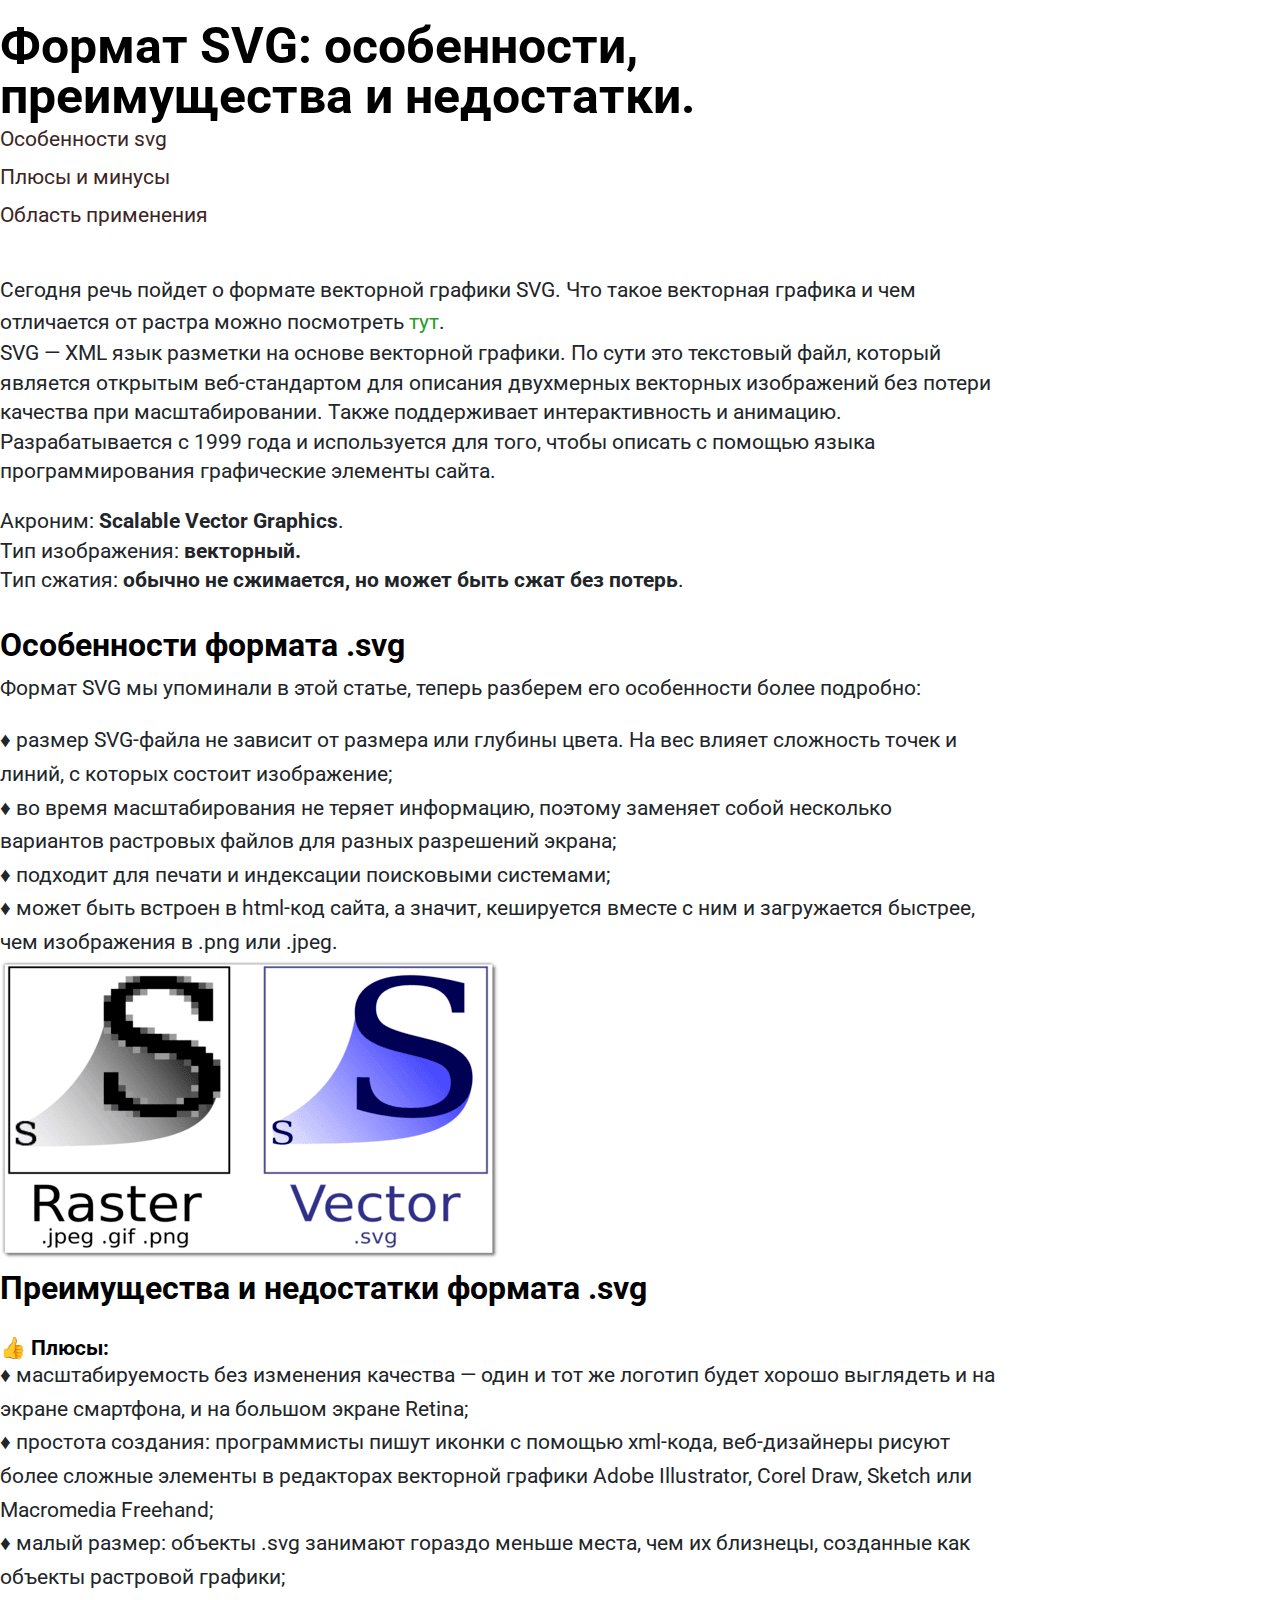
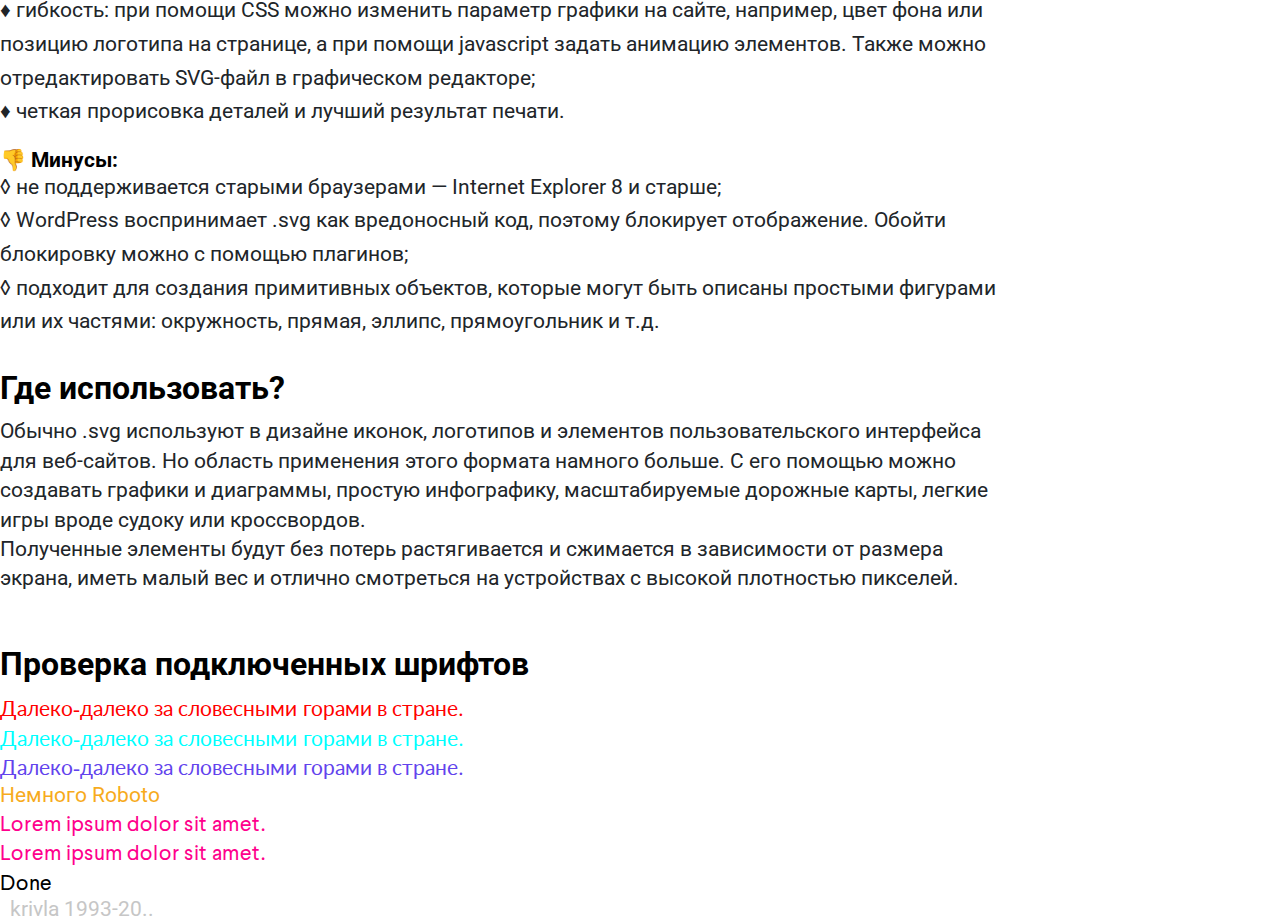
==== Lesson4/index.html @ 5614149c "Done" ====
<!DOCTYPE html>
<html lang="ru">

<head>
	<meta charset="UTF-8">
	<meta http-equiv="X-UA-Compatible" content="IE=edge">
	<meta name="viewport" content="width=device-width, initial-scale=1.0">
	<link href="css/null.css" rel="stylesheet">
	<link href="css/style.css" rel="stylesheet">
	<title>Урок №4</title>
</head>

<body>
	<header class="header">
		<img src="https://dummyimage.com/1760x100/2b2b2b/2b2b2b" alt="">
		<img src="https://dummyimage.com/1760x100/494949/494949" alt="">

		<h1 class="title">
			Формат SVG: особенности, <br> преимущества и недостатки.
		</h1>

		<nav class="menu">
			<ul class="menu-list">
				<li class="menu-item">
					<a class="menu-link" href="#spec">
						Особенности svg
					</a>
				</li>
				<li class="menu-item">
					<a class="menu-link" href="#plas-min">
						Плюсы и минусы
					</a>
				</li>
				<li class="menu-item">
					<a class="menu-link" href="#where">
						Область применения
					</a>
				</li>
			</ul>
		</nav>
	</header>

	<br><br>

	<main class="main">
		<section>
			<div>
				<p>
					Сегодня речь пойдет о формате векторной графики SVG. Что такое векторная графика и
					чем
					отличается от растра можно посмотреть <a href="https://inlnk.ru/Pm2mlN"
						target="_blank">тут</a>.
				</p>

				<p>
					SVG — XML язык разметки на основе векторной графики. По сути это текстовый файл,
					который
					является открытым веб-стандартом для описания двухмерных векторных изображений без
					потери качества при масштабировании. Также поддерживает интерактивность и анимацию.
					Разрабатывается с 1999 года и используется для того, чтобы описать с помощью языка
					программирования графические элементы сайта.
				</p>
				<br>

				<p>
					Акроним: <span>Scalable Vector Graphics</span>.
				</p>

				<p>
					Тип изображения: <span>векторный</spa>.
				</p>

				<p>
					Тип сжатия: <span>обычно не сжимается, но может быть сжат без потерь</span>.
				</p>
				<br>

			</div>
		</section>

		<section>
			<h2 id="spec" class="subtitle">
				Особенности формата .svg
			</h2>

			<div>
				<p>
					Формат SVG мы упоминали в этой статье, теперь разберем его особенности более
					подробно:
				</p>
				<br>
				<ul>
					<li>
						&#9830; размер SVG-файла не зависит от размера или глубины цвета. На вес влияет
						сложность
						точек и линий, с которых состоит изображение;
					</li>
					<li>
						&#9830; во время масштабирования не теряет информацию, поэтому заменяет собой
						несколько
						вариантов растровых файлов для разных разрешений экрана;
					</li>
					<li>
						&#9830; подходит для печати и индексации поисковыми системами;
					</li>
					<li>
						&#9830; может быть встроен в html-код сайта, а значит, кешируется вместе с ним и
						загружается
						быстрее, чем изображения в .png или .jpeg.
					</li>
				</ul>
			</div>

			<img src="img/raster-vector.png" alt="">
		</section>

		<section>
			<h2 id="plas-min" class="subtitle">
				Преимущества и недостатки формата .svg
			</h2>
			<br>
			<div>
				<h3>
					👍 Плюсы:
				</h3>

				<ul>
					<li>
						&#9830; масштабируемость без изменения качества — один и тот же логотип будет
						хорошо
						выглядеть и на экране смартфона, и на большом экране Retina;
					</li>

					<li>
						&#9830; простота создания: программисты пишут иконки с помощью xml-кода,
						веб-дизайнеры
						рисуют
						более сложные элементы в редакторах векторной графики Adobe Illustrator, Corel
						Draw,
						Sketch или Macromedia Freehand;
					</li>

					<li>
						&#9830; малый размер: объекты .svg занимают гораздо меньше места, чем их близнецы,
						созданные
						как объекты растровой графики;
					</li>

					<li>
						&#9830; гибкость: при помощи CSS можно изменить параметр графики на сайте,
						например, цвет
						фона или позицию логотипа на странице, а при помощи javascript задать анимацию
						элементов. Также можно отредактировать SVG-файл в графическом редакторе;
					</li>

					<li>
						&#9830; четкая прорисовка деталей и лучший результат печати.
					</li>
				</ul>
			</div>
			<br>

			<div>
				<h3>
					👎 Минусы:
				</h3>
				<ul>
					<li>
						&#9674; не поддерживается старыми браузерами — Internet Explorer 8 и старше;
					</li>

					<li>
						&#9674; WordPress воспринимает .svg как вредоносный код, поэтому блокирует
						отображение.
						Обойти блокировку можно с помощью плагинов;
					</li>

					<li>
						&#9674; подходит для создания примитивных объектов, которые могут быть описаны
						простыми
						фигурами или их частями: окружность, прямая, эллипс, прямоугольник и т.д.
					</li>
				</ul>
			</div>
			<br>
		</section>

		<section>
			<h2 id="where" class="subtitle">
				Где использовать?
			</h2>

			<div>
				<p>
					Обычно .svg используют в дизайне иконок, логотипов и элементов пользовательского
					интерфейса для веб-сайтов. Но область применения этого формата намного больше. С его
					помощью можно создавать графики и диаграммы, простую инфографику, масштабируемые
					дорожные карты, легкие игры вроде судоку или кроссвордов.
				</p>

				<p>
					Полученные элементы будут без потерь растягивается и сжимается в зависимости от
					размера экрана, иметь малый вес и отлично смотреться на устройствах с высокой
					плотностью пикселей.
				</p>
			</div>
			<br>
			<br>
		</section>

		<section>
			<h2 class="subtitle">
				Проверка подключенных шрифтов
			</h2>

			<div class="block">
				<div class="lato">
					<p class="lato-text">
						Далеко-далеко за словесными горами в стране.
					</p>

					<p>
						Далеко-далеко за словесными горами в стране.
					</p>

					<p>
						Далеко-далеко за словесными горами в стране.
					</p>
				</div>

				<p>Немного Roboto</p>

				<div class="lars">
					<p class="lars-text">
						Lorem ipsum dolor sit amet.
					</p>

					<p>
						Lorem ipsum dolor sit amet.
					</p>

					<p>
						Done
					</p>
				</div>
			</div>
		</section>
	</main>

	<footer class="footer">
		<img src="https://dummyimage.com/1760x100/494949/494949" alt="">
		<img src="https://dummyimage.com/1760x100/2b2b2b/2b2b2b" alt="">

		<span>
			krivla 1993-20..
		</span>
	</footer>
</body>

</html>
---- Lesson4/css/null.css ----
/* --------- ОБНУЛЕННЯ СТИЛІВ ТЕГІВ ------------ */
*,
*::before,
*::after {
	margin: 0;
	padding: 0;
	border: none;
	box-sizing: border-box;
}
li {
	list-style: none;
}
a {
	color: inherit;
}
a:link,
a:visited {
	text-decoration: none;
}
a:hover {
	text-decoration: none;
}
img{
	vertical-align: top;
}
h1,
h2,
h3,
h4,
h5,
h6 {
	font-weight: inherit;
	font-size: inherit;
}
input,
button,
textarea {
	font-family: inherit;
	font-size: inherit;
}
button {
	cursor: pointer;
	color: inherit;
	background-color: inherit;
}
body {
	line-height: 1;
}
---- Lesson4/css/style.css ----
@import url('https://fonts.googleapis.com/css2?family=Roboto:wght@300;400;500;700;900&display=swap');

@font-face {
font-family: Lato;
src: url("../fonts/Lato-Regular.woff2") format("woff2"), url("../fonts/Lato-Regular.woff") format("woff");
font-weight: 400;
font-style: normal;
font-display: swap;
}

@font-face {
	font-family: Lato;
	src: url("../fonts/Lato-Black.woff2") format("woff2"), url("../fonts/Lato-Black.woff") format("woff");
	font-weight: 700;
	font-style: normal;
	font-display: swap;
	}

@font-face {
	font-family: Lato;
	src: url("../fonts/Lato-Bold.woff2") format("woff2"), url("../fonts/Lato-Bold.woff") format("woff");
	font-weight: 900;
	font-style: normal;
	font-display: swap;
	}

@font-face {
font-family: Lars;
src: url("../fonts/Larsseit.woff2") format("woff2"), url("../fonts/Larsseit.woff") format("woff");
font-weight: 400;
font-style: normal;
font-display: swap;
}

@font-face {
	font-family: Lars;
	src: url("../fonts/Larsseit-Medium.woff2") format("woff2"), url("../fonts/Larsseit-Medium.woff") format("woff");
	font-weight: 500;
	font-style: normal;
	font-display: swap;
	}

@font-face {
	font-family: Lars;
	src: url("../fonts/Larsseit-Bold.woff2") format("woff2"), url("../fonts/Larsseit-Bold.woff") format("woff");
	font-weight: 700;
	font-style: normal;
	font-display: swap;
	}

body {
	font-family: 'Roboto' , sans-serif;
	font-size: 21px;
	color: #212529;
	max-width: 1000px;
}

.title, .subtitle {
	font-weight: 700;
	font-size: 50px;
	color: rgb(0, 0, 0);
}

.subtitle {
	font-size: 32px;
	line-height: 1.8;
}

h3 {
	color: rgb(0, 0, 0);
	font-weight: 700;
}

a {
	line-height: 1.8;
	color: #3d2424;
}

p a {
	color: #289d28;
	line-height: 1.6;
}

p {
	line-height: 1.4;
}

p span {
	font-weight: 700;
}

li {
	line-height: 1.6;
}

footer span {
	color: rgb(198, 198, 198);
}

.lato{
	font-family: 'Lato';
}

.lars {
	font-family: 'Lars';
}

.block {
	color: rgb(0, 0, 0);
}

.block p {
	color: #289d28;
}

.block .lato-text {
	color: red;
}

.block > p {
	color: #f7ab1d;
}

.lato-text + p {
	color: aqua;
}

.lato-text + p +p {
	color: rgb(98, 67, 237);
}

.lato ~ p + div > p {
	color: rgb(255, 0, 140);
}

.lato ~ p + div > p + p +p {
	color: rgb(0, 0, 0);
}
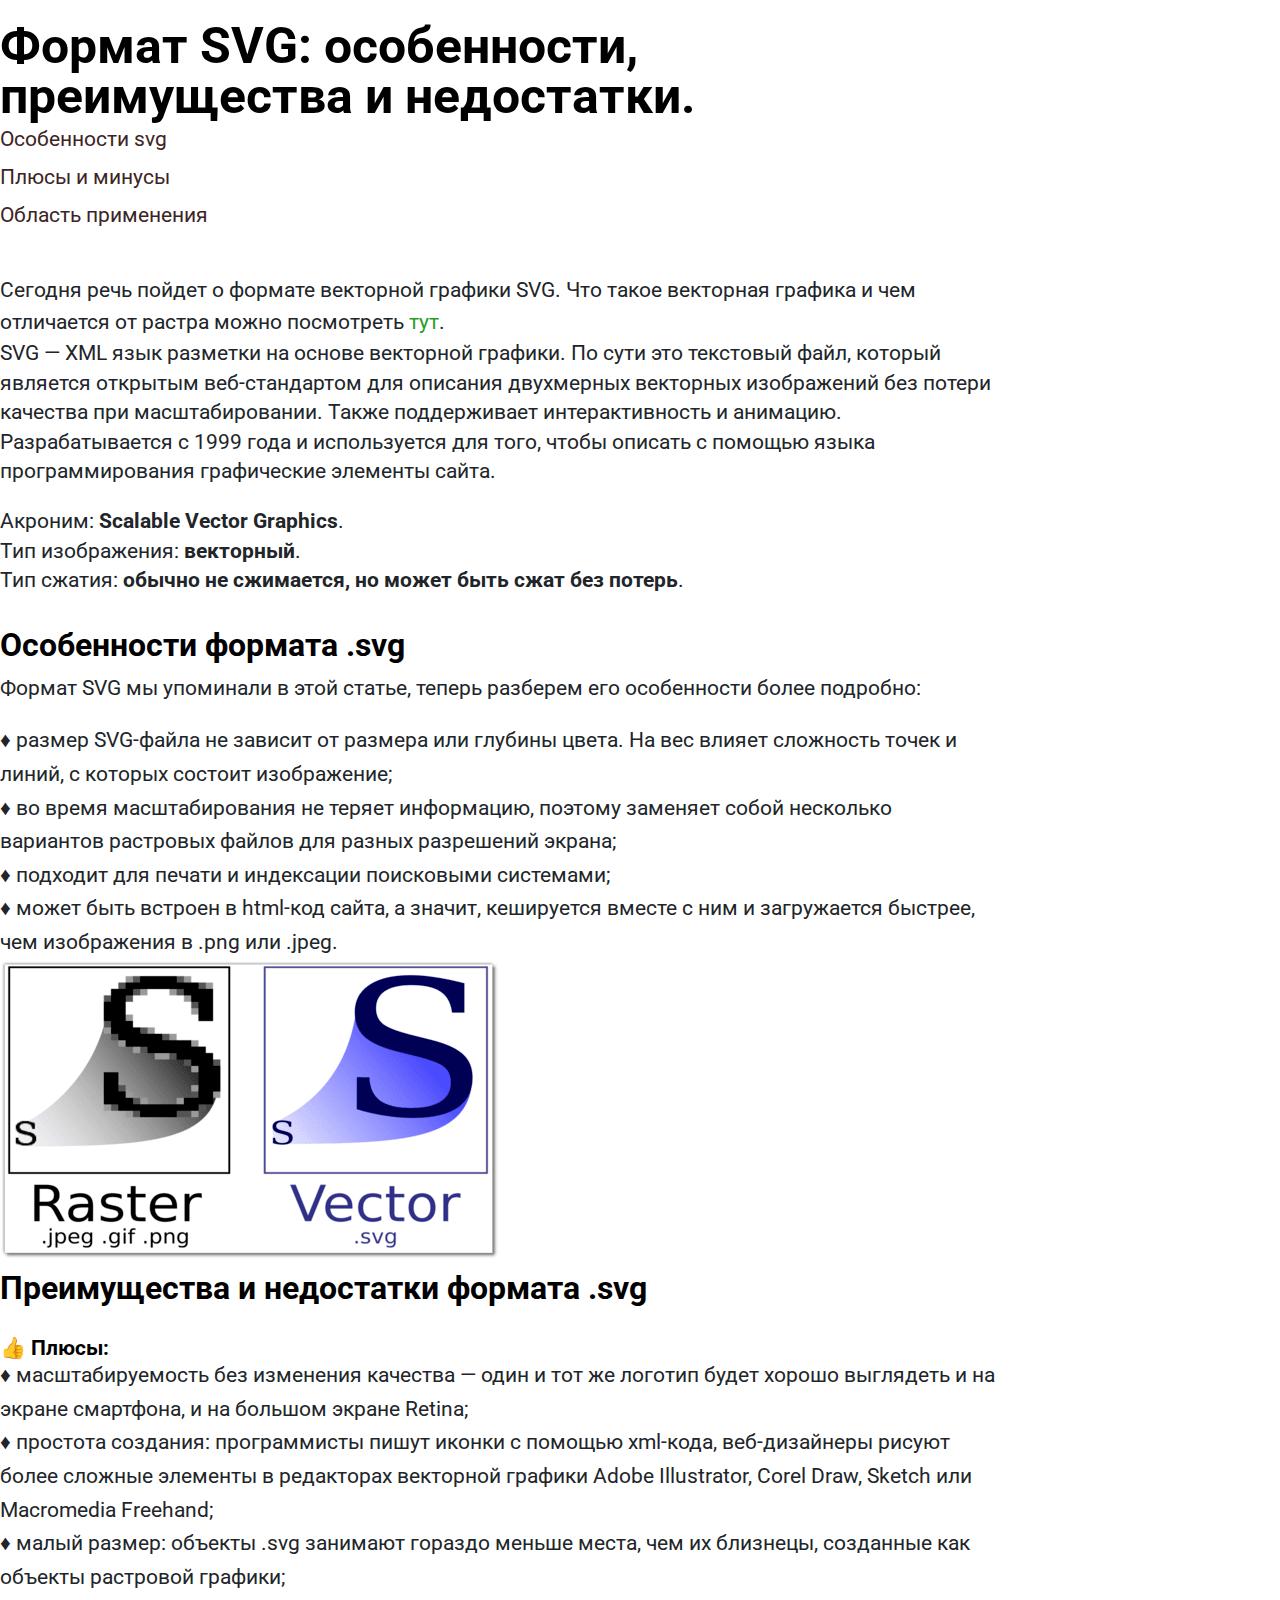
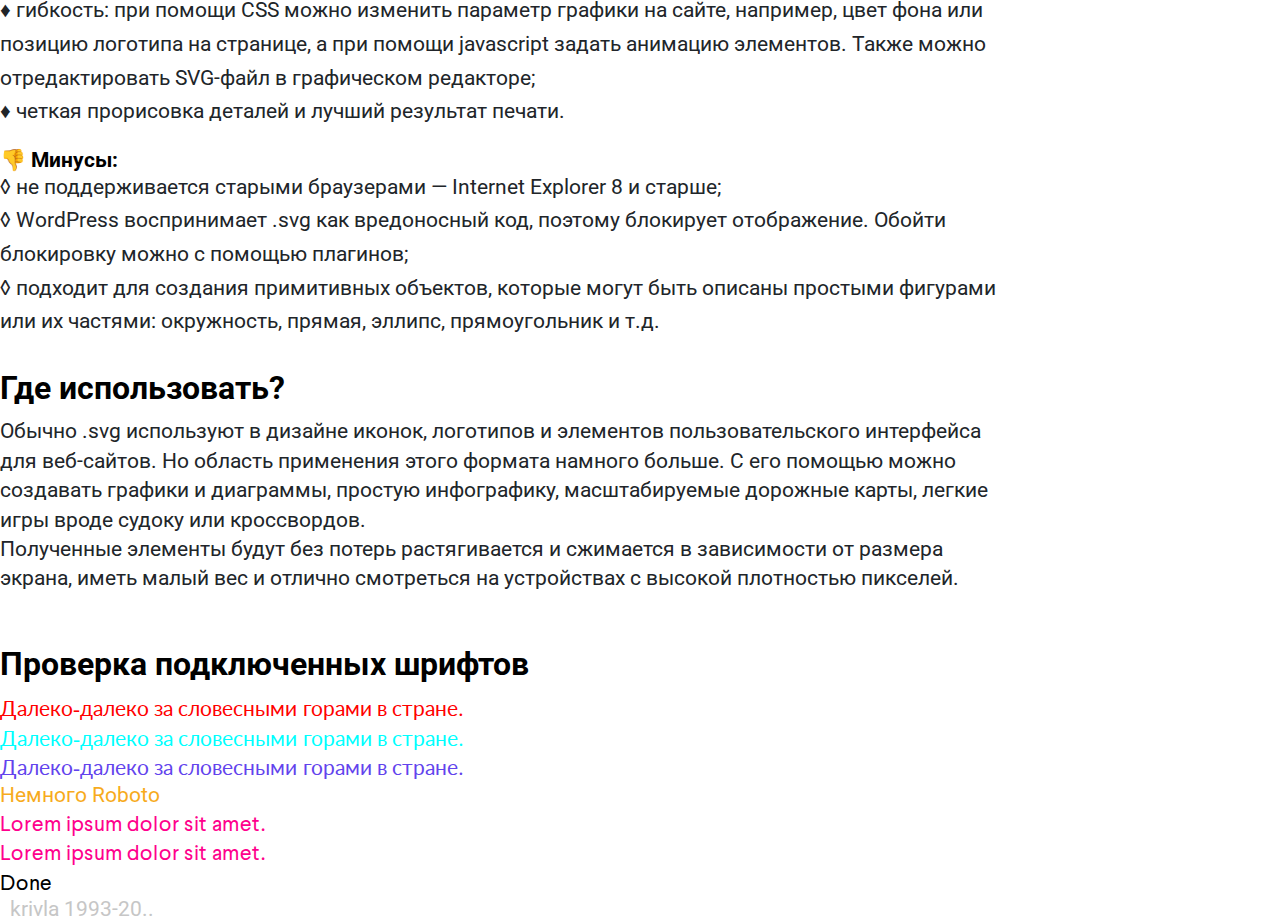
==== commit 21a51168: "Fixed" ====
--- a/Lesson4/index.html
+++ b/Lesson4/index.html
@@ -43,7 +43,7 @@
 	<br><br>
 
 	<main class="main">
-		<section>
+		<div>
 			<div>
 				<p>
 					Сегодня речь пойдет о формате векторной графики SVG. Что такое векторная графика и
@@ -67,7 +67,7 @@
 				</p>
 
 				<p>
-					Тип изображения: <span>векторный</spa>.
+					Тип изображения: <span>векторный</span>.
 				</p>
 
 				<p>
@@ -76,9 +76,9 @@
 				<br>
 
 			</div>
-		</section>
-
-		<section>
+		</div>
+
+		<div>
 			<h2 id="spec" class="subtitle">
 				Особенности формата .svg
 			</h2>
@@ -112,9 +112,9 @@
 			</div>
 
 			<img src="img/raster-vector.png" alt="">
-		</section>
-
-		<section>
+		</div>
+
+		<div>
 			<h2 id="plas-min" class="subtitle">
 				Преимущества и недостатки формата .svg
 			</h2>
@@ -183,9 +183,9 @@
 				</ul>
 			</div>
 			<br>
-		</section>
-
-		<section>
+		</div>
+
+		<div>
 			<h2 id="where" class="subtitle">
 				Где использовать?
 			</h2>
@@ -206,9 +206,9 @@
 			</div>
 			<br>
 			<br>
-		</section>
-
-		<section>
+		</div>
+
+		<div>
 			<h2 class="subtitle">
 				Проверка подключенных шрифтов
 			</h2>
@@ -244,7 +244,7 @@
 					</p>
 				</div>
 			</div>
-		</section>
+		</div>
 	</main>
 
 	<footer class="footer">
